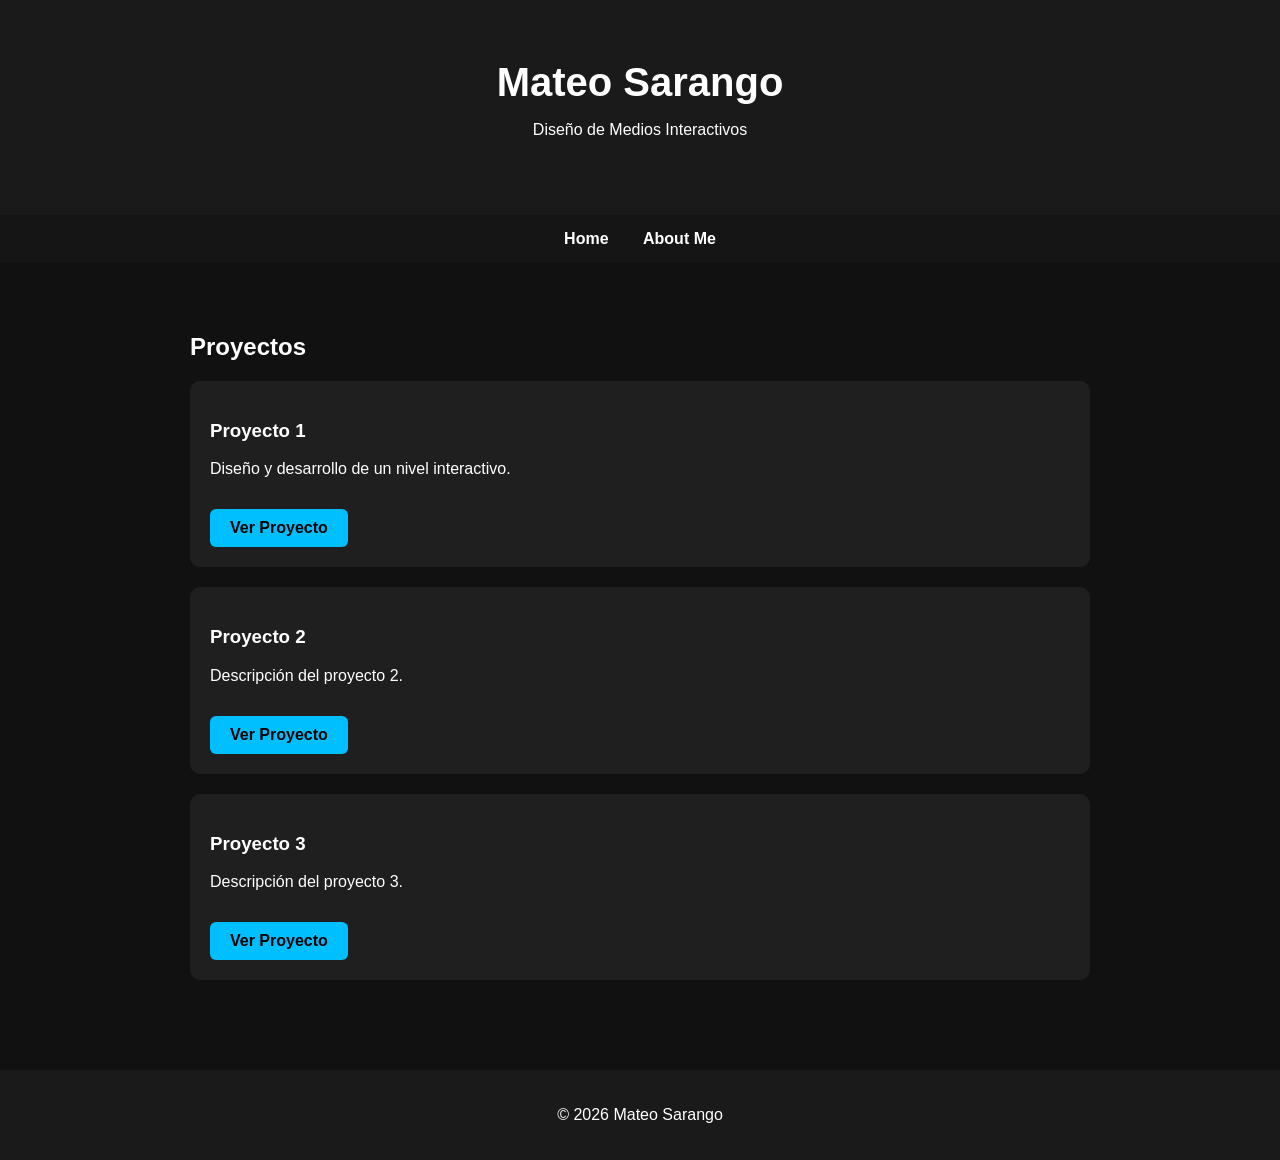
==== index.html @ 93800d88 "Add files via upload" ====
<!DOCTYPE html>
<html lang="es">
<head>
    <meta charset="UTF-8">
    <title>Mateo Sarango - Portafolio</title>
    <link rel="stylesheet" href="style_portafolio.css">

</head>
<body>

<header>
    <h1>Mateo Sarango</h1>
    <p>Diseño de Medios Interactivos</p>
</header>

<nav>
    <a href="index.html">Home</a>
    <a href="about.html">About Me</a>
</nav>

<section class="contenido">
    <h2>Proyectos</h2>

    <!-- PROYECTO 1 -->
    <div class="card">
        <h3>Proyecto 1</h3>
        <p>Diseño y desarrollo de un nivel interactivo.</p>
        <a href="proyecto-unity.html" class="boton">Ver Proyecto</a>
    </div>

    <!-- PROYECTO 2 -->
    <div class="card">
        <h3>Proyecto 2</h3>
        <p>Descripción del proyecto 2.</p>
        <a href="proyecto-dos.html" class="boton">Ver Proyecto</a>
    </div>

    <!-- PROYECTO 3 -->
    <div class="card">
        <h3>Proyecto 3</h3>
        <p>Descripción del proyecto 3.</p>
        <a href="proyecto-tres.html" class="boton">Ver Proyecto</a>
    </div>

</section>

<footer>
    <p>© 2026 Mateo Sarango</p>
</footer>

</body>
</html>
---- style_portafolio.css ----
body {
    margin: 0;
    font-family: Arial, sans-serif;
    background-color: #111;
    color: white;
}

header {
    text-align: center;
    padding: 60px 20px;
    background-color: #1a1a1a;
}

h1 {
    margin: 0;
    font-size: 40px;
}

nav {
    text-align: center;
    background-color: #151515;
    padding: 15px;
}

nav a {
    color: white;
    text-decoration: none;
    margin: 0 15px;
    font-weight: bold;
}

nav a:hover {
    color: #00bfff;
}

.contenido {
    max-width: 900px;
    margin: auto;
    padding: 50px 20px;
}

.card {
    background-color: #1f1f1f;
    padding: 20px;
    margin-top: 20px;
    border-radius: 10px;
}

.boton {
    display: inline-block;
    margin-top: 15px;
    padding: 10px 20px;
    background-color: #00bfff;
    color: black;
    text-decoration: none;
    border-radius: 6px;
    font-weight: bold;
}

.boton:hover {
    background-color: #009acd;
}

.imagen {
    margin-top: 30px;
    padding: 60px;
    background-color: #222;
    text-align: center;
    border-radius: 10px;
}

footer {
    text-align: center;
    padding: 20px;
    background-color: #1a1a1a;
    margin-top: 40px;
}

.redes {
    margin-top: 20px;
}

.boton-red {
    display: inline-block;
    margin-right: 15px;
    margin-top: 10px;
    padding: 10px 18px;
    background-color: #1f1f1f;
    color: white;
    text-decoration: none;
    border-radius: 6px;
    border: 1px solid #00bfff;
    transition: 0.3s;
}

.boton-red:hover {
    background-color: #00bfff;
    color: black;
}

.imagen-proyecto {
    width: 100%;
    max-width: 800px;
    margin-top: 30px;
    border-radius: 10px;
    display: block;
}
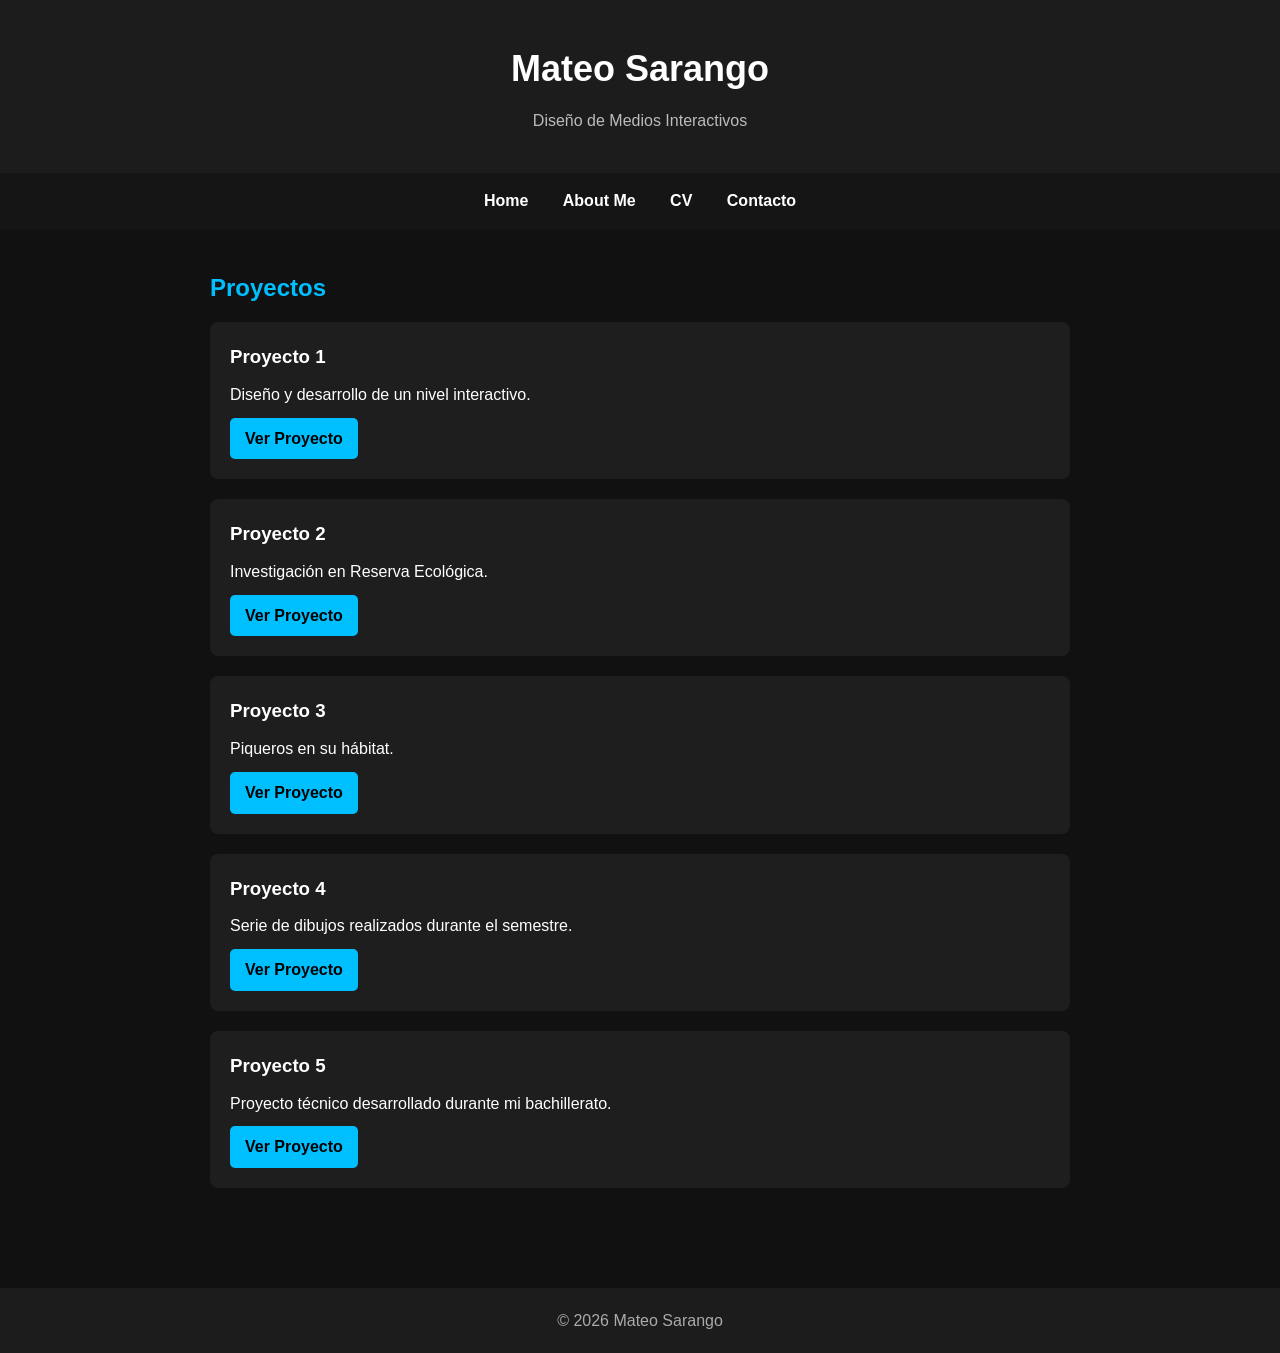
==== commit 345ece32: "Add files via upload" ====
--- a/index.html
+++ b/index.html
@@ -14,8 +14,10 @@
 </header>
 
 <nav>
-    <a href="index.html">Home</a>
-    <a href="about.html">About Me</a>
+<a href="index.html">Home</a>
+<a href="about.html">About Me</a>
+<a href="cv.html">CV</a>
+<a href="contacto.html">Contacto</a>
 </nav>
 
 <section class="contenido">
@@ -31,15 +33,30 @@
     <!-- PROYECTO 2 -->
     <div class="card">
         <h3>Proyecto 2</h3>
-        <p>Descripción del proyecto 2.</p>
+        <p>Investigación en Reserva Ecológica.</p>
         <a href="proyecto-dos.html" class="boton">Ver Proyecto</a>
     </div>
 
     <!-- PROYECTO 3 -->
     <div class="card">
         <h3>Proyecto 3</h3>
-        <p>Descripción del proyecto 3.</p>
+        <p>Piqueros en su hábitat.</p>
         <a href="proyecto-tres.html" class="boton">Ver Proyecto</a>
+    </div>
+    
+    <!-- PROYECTO 4 -->
+    <div class="card">
+    <h3>Proyecto 4</h3>
+    <p>Serie de dibujos realizados durante el semestre.</p>
+    <a href="proyecto-cuatro.html" class="boton">Ver Proyecto</a>
+    </div>
+
+    <!-- PROYECTO 5 -->
+    <div class="card">
+    <h3>Proyecto 5</h3>
+    <p>Proyecto técnico desarrollado durante mi bachillerato.</p>
+    <a href="proyecto-cinco.html" class="boton">Ver Proyecto</a>
+    </div>
     </div>
 
 </section>
--- a/style_portafolio.css
+++ b/style_portafolio.css
@@ -1,107 +1,312 @@
-body {
-    margin: 0;
-    font-family: Arial, sans-serif;
-    background-color: #111;
-    color: white;
-}
-
-header {
-    text-align: center;
-    padding: 60px 20px;
-    background-color: #1a1a1a;
-}
-
-h1 {
-    margin: 0;
-    font-size: 40px;
-}
-
-nav {
-    text-align: center;
-    background-color: #151515;
-    padding: 15px;
-}
-
-nav a {
-    color: white;
-    text-decoration: none;
-    margin: 0 15px;
-    font-weight: bold;
-}
-
-nav a:hover {
-    color: #00bfff;
-}
-
-.contenido {
-    max-width: 900px;
-    margin: auto;
-    padding: 50px 20px;
-}
-
-.card {
-    background-color: #1f1f1f;
-    padding: 20px;
-    margin-top: 20px;
-    border-radius: 10px;
-}
-
-.boton {
-    display: inline-block;
-    margin-top: 15px;
-    padding: 10px 20px;
-    background-color: #00bfff;
-    color: black;
-    text-decoration: none;
-    border-radius: 6px;
-    font-weight: bold;
-}
-
-.boton:hover {
-    background-color: #009acd;
-}
-
-.imagen {
-    margin-top: 30px;
-    padding: 60px;
-    background-color: #222;
-    text-align: center;
-    border-radius: 10px;
-}
-
-footer {
-    text-align: center;
-    padding: 20px;
-    background-color: #1a1a1a;
-    margin-top: 40px;
-}
-
-.redes {
-    margin-top: 20px;
-}
-
-.boton-red {
-    display: inline-block;
-    margin-right: 15px;
-    margin-top: 10px;
-    padding: 10px 18px;
-    background-color: #1f1f1f;
-    color: white;
-    text-decoration: none;
-    border-radius: 6px;
-    border: 1px solid #00bfff;
-    transition: 0.3s;
-}
-
-.boton-red:hover {
-    background-color: #00bfff;
-    color: black;
-}
-
-.imagen-proyecto {
-    width: 100%;
-    max-width: 800px;
-    margin-top: 30px;
-    border-radius: 10px;
-    display: block;
-}
+/* =========================
+RESET BÁSICO
+========================= */
+
+*{
+margin:0;
+padding:0;
+box-sizing:border-box;
+}
+
+
+/* =========================
+BODY
+========================= */
+
+body{
+font-family: Arial, Helvetica, sans-serif;
+background-color:#111;
+color:white;
+line-height:1.6;
+}
+
+
+/* =========================
+HEADER
+========================= */
+
+header{
+background-color:#1c1c1c;
+padding:40px;
+text-align:center;
+}
+
+header h1{
+font-size:36px;
+margin-bottom:10px;
+}
+
+header p{
+color:#bbbbbb;
+}
+
+
+/* =========================
+NAVBAR
+========================= */
+
+nav{
+background-color:#151515;
+padding:15px;
+text-align:center;
+}
+
+nav a{
+color:white;
+text-decoration:none;
+margin:0 15px;
+font-weight:bold;
+}
+
+nav a:hover{
+color:#00bfff;
+}
+
+
+/* =========================
+CONTENIDO GENERAL
+========================= */
+
+.contenido{
+max-width:900px;
+margin:auto;
+padding:40px 20px;
+}
+
+.contenido h2{
+margin-bottom:15px;
+color:#00bfff;
+}
+
+.contenido p{
+margin-bottom:15px;
+}
+
+
+/* =========================
+CARDS DE PROYECTOS
+========================= */
+
+.card{
+background:#1e1e1e;
+padding:20px;
+border-radius:8px;
+margin-bottom:20px;
+}
+
+.card h3{
+margin-bottom:10px;
+}
+
+.card p{
+margin-bottom:10px;
+}
+
+
+/* =========================
+BOTONES
+========================= */
+
+.boton{
+display:inline-block;
+background:#00bfff;
+color:black;
+padding:8px 15px;
+text-decoration:none;
+border-radius:5px;
+font-weight:bold;
+}
+
+.boton:hover{
+background:#009acd;
+}
+
+
+/* =========================
+IMÁGENES DE PROYECTOS
+========================= */
+
+.imagen-proyecto{
+width:100%;
+max-width:700px;
+margin-top:20px;
+border-radius:8px;
+}
+
+
+/* =========================
+IMÁGENES ABOUT ME
+========================= */
+
+.imagen-about{
+width:300px;
+margin-top:15px;
+margin-bottom:20px;
+border-radius:10px;
+}
+.galeria-hiking{
+display:flex;
+gap:15px;
+margin-top:15px;
+}
+
+.galeria-hiking img{
+width:300px;
+height:auto;
+border-radius:8px;
+}
+
+
+/* =========================
+REDES SOCIALES
+========================= */
+
+.redes{
+margin-top:15px;
+}
+
+.boton-red{
+display:inline-block;
+margin-right:10px;
+padding:8px 15px;
+background:#333;
+color:white;
+text-decoration:none;
+border-radius:5px;
+}
+
+.boton-red:hover{
+background:#00bfff;
+color:black;
+}
+
+
+/* =========================
+FORMULARIO
+========================= */
+
+form{
+margin-top:20px;
+max-width:400px;
+}
+
+input,
+textarea{
+width:100%;
+padding:10px;
+margin-bottom:10px;
+border:none;
+border-radius:5px;
+}
+
+button{
+background:#00bfff;
+color:black;
+border:none;
+padding:10px 15px;
+border-radius:5px;
+cursor:pointer;
+font-weight:bold;
+}
+
+button:hover{
+background:#009acd;
+}
+
+
+/* =========================
+FOOTER
+========================= */
+
+footer{
+background:#1c1c1c;
+text-align:center;
+padding:20px;
+margin-top:40px;
+color:#aaaaaa;
+}
+
+
+/* =========================
+RESPONSIVE
+========================= */
+
+@media (max-width:768px){
+
+header h1{
+font-size:28px;
+}
+
+.contenido{
+padding:30px 15px;
+}
+
+.imagen-about{
+width:100%;
+}
+
+}
+
+/* =========================
+CV
+========================= */
+
+.cv-container{
+display:flex;
+gap:50px;
+max-width:900px;
+margin:auto;
+padding:40px 20px;
+align-items:flex-start;
+}
+
+.cv-foto{
+text-align:center;
+min-width:220px;
+}
+
+.cv-foto img{
+width:250px;
+border-radius:10px;
+margin-bottom:15px;
+}
+
+.cv-foto h2{
+margin-bottom:5px;
+}
+
+.cv-info{
+flex:1;
+}
+
+.cv-info h2{
+margin-top:20px;
+margin-bottom:10px;
+color:#00bfff;
+}
+
+.cv-info ul{
+margin-left:20px;
+margin-bottom:10px;
+}
+
+.cv-info li{
+margin-bottom:5px;
+}
+
+.galeria-proyecto{
+display:flex;
+gap:15px;
+margin:20px 0;
+}
+
+.galeria-proyecto img{
+width:33%;
+height:auto;
+border-radius:8px;
+object-fit:cover;
+}
+.galeria-proyecto img:hover{
+transform:scale(1.03);
+transition:0.3s;
+}
